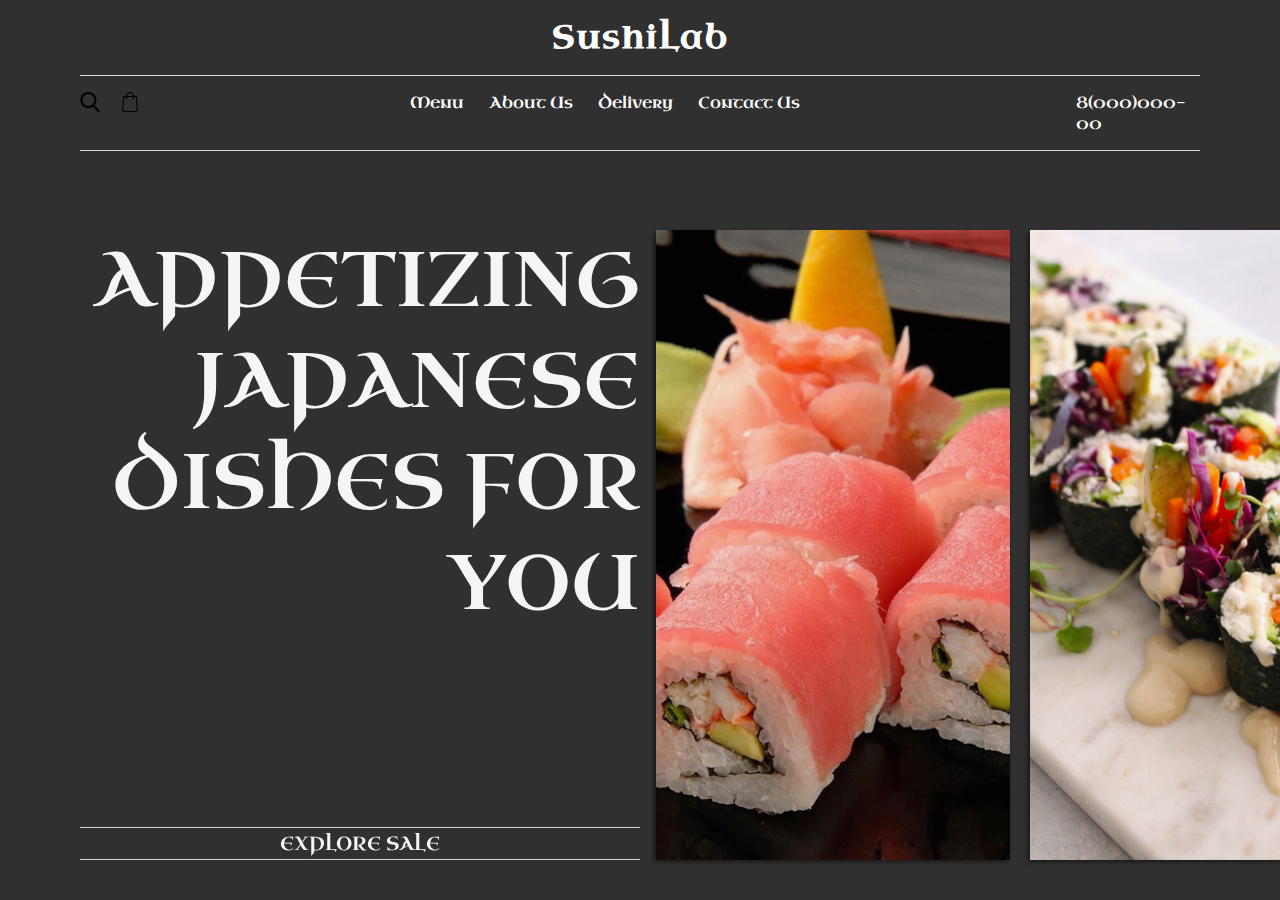
==== index.html @ f073d541 "first commit" ====
<!DOCTYPE html>
<html lang="en">
<head>
    <meta charset="UTF-8">
    <meta http-equiv="X-UA-Compatible" content="IE=edge">
    <meta name="viewport" content="width=device-width, initial-scale=1.0">
    <title>SushiLab</title>
    <link rel="stylesheet" href="https://cdnjs.cloudflare.com/ajax/libs/font-awesome/4.7.0/css/font-awesome.min.css">
    <link rel="stylesheet" href="styles/style.css">
    <script src="https://cdnjs.cloudflare.com/ajax/libs/gsap/3.7.1/gsap.min.js" defer></script>
    <script src="script/script.js" defer></script>
</head>
<body>
    <header>
        <h1>SushiLab</h1>
        <nav>
            <img class="logo" src="[data-uri]">
            <img class="logo" src="[data-uri]" />
            <ul class="nav--items">
                <li><a href="menu.html">Menu</a></li>
                <li><a href="about.html">About Us</a></li>
                <li><a href="delivery.html">Delivery</a></li>
                <li><a href="contact.html">Contact Us</a></li>
            </ul>
        <span>8(000)000-00</span>
        </nav>

        <article>
            <div class="info">
                <p>Appetizing japanese dishes for you</p>
                <div class="explore">EXPLORE SALE </div>  
                
            </div>
            <div class="images">
                <img src="images/header-image1.jpg" alt="">
                <img src="images/header-image2.jpg" alt="">
            </div>
        </article>
    </header>
</body>
</html>
---- styles/style.css ----
@import url("https://fonts.googleapis.com/css2?family=Uncial+Antiqua&display=swap");
@import url("https://fonts.googleapis.com/css2?family=Raleway:wght@300;400&display=swap");
*,
*::after,
*::before {
  margin: 0;
  padding: 0;
  -webkit-box-sizing: border-box;
          box-sizing: border-box;
}

html {
  background-color: var(--bg-color);
}

:root {
  --bg-color: #303030;
  --red: #840909;
  --white: #ffffff;
  --grey: #dadada;
}

header {
  height: 100vh;
  background-color: var(--bg-color);
  padding: 1rem 5rem;
  color: var(--white);
  font-family: "Uncial Antiqua", serif;
  overflow: hidden;
}

header h1 {
  text-align: center;
  letter-spacing: 2px;
}

header .logo {
  height: 20px;
  margin-right: 20px;
}

header nav {
  display: -webkit-box;
  display: -ms-flexbox;
  display: flex;
  -webkit-box-pack: start;
      -ms-flex-pack: start;
          justify-content: flex-start;
  border-top: 1px solid var(--grey);
  border-bottom: 1px solid var(--grey);
  margin: 1rem 0;
  padding: 1rem 0;
}

header nav .nav--items {
  display: -webkit-inline-box;
  display: -ms-inline-flexbox;
  display: inline-flex;
  -webkit-box-pack: center;
      -ms-flex-pack: center;
          justify-content: center;
  width: 1000px;
}

header nav .nav--items li {
  list-style: none;
  margin-right: 25px;
}

header nav .nav--items a {
  text-decoration: none;
  color: var(--white);
  -webkit-transition: all ease-in 300ms;
  transition: all ease-in 300ms;
}

header nav .nav--items a:hover {
  color: var(--grey);
  cursor: pointer;
  font-size: 1.2em;
}

header article {
  display: -webkit-box;
  display: -ms-flexbox;
  display: flex;
  gap: 1rem;
  height: 100%;
  padding: 1.5rem 0;
}

header article .info {
  display: -webkit-box;
  display: -ms-flexbox;
  display: flex;
  -webkit-box-orient: vertical;
  -webkit-box-direction: normal;
      -ms-flex-direction: column;
          flex-direction: column;
  -webkit-box-pack: justify;
      -ms-flex-pack: justify;
          justify-content: space-between;
  min-width: 50%;
  height: 70vh;
}

header article .info p {
  text-align: right;
  font-size: 4.8rem;
  text-transform: uppercase;
}

header article .info .explore {
  position: relative;
  font-size: 1.2rem;
  width: 100%;
  border-top: 1px solid var(--grey);
  border-bottom: 1px solid var(--grey);
  padding: 3px 0;
  text-align: center;
  -webkit-transition: all ease-in 300ms;
  transition: all ease-in 300ms;
}

header article .info .explore::after {
  display: none;
  content: url(/images/icons/arrow-right-solid.svg);
  position: absolute;
  top: 60%;
  -webkit-transform: translateY(-50%);
          transform: translateY(-50%);
}

header article .info .explore:hover {
  color: var(--grey);
  cursor: pointer;
  text-shadow: -2px 2px 5px white;
}

header article .info .explore:hover::after {
  display: inline;
}

header article .images {
  display: -webkit-box;
  display: -ms-flexbox;
  display: flex;
  height: 70vh;
  -webkit-box-pack: start;
      -ms-flex-pack: start;
          justify-content: flex-start;
  gap: 1.2rem;
}

header article .images img {
  -webkit-box-shadow: -2px 2px 5px rgba(0, 0, 0, 0.6);
          box-shadow: -2px 2px 5px rgba(0, 0, 0, 0.6);
}

.menu {
  color: var(--white);
  padding: 0 5rem;
  font-family: "Uncial Antiqua", sans-serif;
}

.menu h1 {
  text-align: center;
  margin: 10px 0;
}

.menu--items {
  display: -webkit-box;
  display: -ms-flexbox;
  display: flex;
  -webkit-box-pack: center;
      -ms-flex-pack: center;
          justify-content: center;
  margin-bottom: 30px;
}

.menu--items li {
  list-style: none;
  margin: 10px 0;
  margin-right: 20px;
  padding: 5px 0;
}

.menu--items li a {
  text-decoration: none;
  color: var(--white);
  -webkit-transition: all ease-in-out 250ms;
  transition: all ease-in-out 250ms;
}

.menu--items li a:hover {
  color: var(--grey);
  text-shadow: 0px 2px 5px rgba(128, 128, 128, 0.8);
}

.menu--items .active {
  border-bottom: 1px solid white;
}

.menu .container {
  color: var(--grey);
  display: -ms-grid;
  display: grid;
  -ms-grid-columns: (1fr)[3];
      grid-template-columns: repeat(3, 1fr);
  grid-gap: 20px;
  grid-auto-rows: 450px;
}

.menu .container .card {
  position: relative;
  margin: 20px 0;
}

.menu .container .card span {
  display: -webkit-box;
  display: -ms-flexbox;
  display: flex;
  -webkit-box-pack: justify;
      -ms-flex-pack: justify;
          justify-content: space-between;
  -webkit-box-align: center;
      -ms-flex-align: center;
          align-items: center;
}

.menu .container .card--image {
  width: 100%;
  height: 250px;
  margin-bottom: 10px;
  -o-object-fit: cover;
     object-fit: cover;
  -o-object-position: center;
     object-position: center;
  -webkit-box-shadow: -3px 3px 5px rgba(0, 0, 0, 0.6);
          box-shadow: -3px 3px 5px rgba(0, 0, 0, 0.6);
}

.menu .container .card p {
  font-family: "Raleway", serif;
  font-size: 0.8em;
  margin: 10px 0;
}

.menu .container .card a {
  color: var(--white);
}

.menu .container .card:hover {
  -webkit-transition: all ease 300ms;
  transition: all ease 300ms;
  -webkit-transform: translateY(-15px);
          transform: translateY(-15px);
  -webkit-box-shadow: -3px 3px 5px rgba(0, 0, 0, 0.7);
          box-shadow: -3px 3px 5px rgba(0, 0, 0, 0.7);
  cursor: pointer;
}

.menu .container .red::before {
  content: "HOT";
  display: -ms-grid;
  display: grid;
  place-items: center;
  position: absolute;
  left: -10px;
  top: -20px;
  height: 50px;
  width: 50px;
  border-radius: 50%;
  background-color: var(--red);
  color: var(--white);
  -webkit-box-shadow: -5px 5px 3px rgba(0, 0, 0, 0.5);
          box-shadow: -5px 5px 3px rgba(0, 0, 0, 0.5);
}

.about {
  height: 100vh;
  display: -webkit-box;
  display: -ms-flexbox;
  display: flex;
  -webkit-box-pack: justify;
      -ms-flex-pack: justify;
          justify-content: space-between;
  -webkit-box-align: center;
      -ms-flex-align: center;
          align-items: center;
  padding: 0 5rem;
  font-family: "Uncial Antiqua", sans-serif;
  color: var(--white);
}

.about .image {
  background-image: url("/images/Chef-1.jpeg");
  background-position: center;
  background-size: cover;
  width: 50%;
  height: 80vh;
}

.about .intro {
  max-width: 500px;
  height: 80vh;
  display: -webkit-box;
  display: -ms-flexbox;
  display: flex;
  -webkit-box-orient: vertical;
  -webkit-box-direction: normal;
      -ms-flex-direction: column;
          flex-direction: column;
  -webkit-box-pack: justify;
      -ms-flex-pack: justify;
          justify-content: space-between;
  padding: 0 2rem;
}

.about .intro h2 {
  text-align: center;
  letter-spacing: 1px;
}

.about .intro p {
  font-family: "Raleway";
  margin-bottom: 1rem;
}

.about .intro .book {
  position: relative;
  width: 100%;
  text-align: center;
  border-top: 1px solid var(--white);
  border-bottom: 1px solid var(--white);
  padding: 10px 0;
  -webkit-transition: all ease-in-out 300ms;
  transition: all ease-in-out 300ms;
}

.about .intro .book::after {
  display: none;
  content: url(/images/icons/arrow-right-solid.svg);
  position: absolute;
  left: 65%;
  top: 55%;
  -webkit-transform: translateY(-50%);
          transform: translateY(-50%);
}

.about .intro .book:hover {
  color: var(--grey);
  cursor: pointer;
  text-shadow: -2px 2px 5px white;
}

.about .intro .book:hover::after {
  display: inline;
}

.contact {
  height: 100vh;
  background-color: rgba(0, 0, 0, 0.8);
  color: var(--white);
  padding: 5rem;
  font-family: "Uncial Antiqua", serif;
}

.contact--card {
  width: 500px;
}

.contact--card span {
  font-size: 0.8em;
  letter-spacing: 1px;
}

.contact--card h1 {
  letter-spacing: 1.2px;
  word-spacing: 3px;
  line-height: 1.5em;
  margin-top: 1rem;
}

.contact--card p {
  font-family: "Raleway", sans-serif;
  font-size: 0.8rem;
  margin-bottom: 1.5rem;
}

.contact--card input[type="text"] {
  outline: none;
  border: 0;
  border-radius: 3px;
  color: var(--white);
  background-color: var(--bg-color);
  display: block;
  margin: 1rem 0;
  height: 2.5rem;
  padding-left: 1rem;
  min-width: 200px;
}

.contact--card .send {
  position: relative;
  margin-top: 2rem;
  border-top: 1px solid white;
  border-bottom: 1px solid white;
  padding: 10px 0;
  width: 200px;
  cursor: pointer;
  text-align: center;
  -webkit-transition: all ease-in-out 300ms;
  transition: all ease-in-out 300ms;
}

.contact--card .send::after {
  content: url("/images/icons/arrow-right-solid.svg");
  position: absolute;
}

.contact--card .send:hover {
  color: var(--grey);
  text-shadow: -1px 2px 3px grey;
}

.contact--card .checkbox {
  margin: 1rem 0;
}

.contact--card input[type="checkbox"] {
  margin: 0.5rem 0 0.5rem;
  outline: none;
  border: 0;
}

.contact--card label {
  font-family: "Raleway", sans-serif;
  font-size: 0.7rem;
}

.delivery {
  background-color: rgba(0, 0, 0, 0.8);
  padding: 5rem;
  display: -webkit-box;
  display: -ms-flexbox;
  display: flex;
  -webkit-box-pack: justify;
      -ms-flex-pack: justify;
          justify-content: space-between;
  font-family: "Uncial Antiqua";
  color: var(--white);
}

.delivery h1 {
  margin-bottom: 2rem;
}

.delivery input[type="text"] {
  display: block;
  outline: none;
  border: 0;
  color: var(--grey);
  background-color: var(--bg-color);
  height: 2.5rem;
  width: 100%;
  margin-top: 1rem;
  border-radius: 3px;
  padding-left: 1rem;
}

.delivery .payment-method {
  font-family: "Raleway";
  margin: 2rem 0;
}

.delivery .payment-method h2 {
  font-weight: 300;
  font-size: 1.4em;
  margin: 1rem 0;
}

.delivery .payment-method input[type="checkbox"] {
  outline: none;
  border: 0;
  margin: 0.5rem 0.5rem 0.5rem;
}

.delivery .payment-method label {
  font-size: 0.8rem;
}

.delivery .button {
  position: relative;
  width: 200px;
  border-top: 1px solid white;
  border-bottom: 1px solid white;
  margin: 1rem 0;
  padding: 10px 0;
  cursor: pointer;
  text-align: center;
  -webkit-transition: all ease-in-out 300ms;
  transition: all ease-in-out 300ms;
}

.delivery .button::after {
  content: url("/images/icons/arrow-right-solid.svg");
  position: absolute;
}

.delivery .button:hover {
  color: var(--grey);
  text-shadow: -1px 2px 3px rgba(128, 128, 128, 0.8);
}

.delivery .user-basket {
  font-size: 1.2em;
  width: 500px;
  display: -webkit-box;
  display: -ms-flexbox;
  display: flex;
  -webkit-box-orient: vertical;
  -webkit-box-direction: normal;
      -ms-flex-direction: column;
          flex-direction: column;
}

.delivery .user-basket .cart {
  display: -webkit-box;
  display: -ms-flexbox;
  display: flex;
  -webkit-box-orient: vertical;
  -webkit-box-direction: normal;
      -ms-flex-direction: column;
          flex-direction: column;
}

.delivery .user-basket .cart .cart--item,
.delivery .user-basket .cart .total-price {
  background-color: var(--bg-color);
  display: -webkit-box;
  display: -ms-flexbox;
  display: flex;
  -webkit-box-pack: justify;
      -ms-flex-pack: justify;
          justify-content: space-between;
  padding: 0 2rem;
  padding-bottom: 1rem;
}

.delivery .user-basket .cart .cart--item img,
.delivery .user-basket .cart .total-price img {
  height: 200px;
  width: 300px;
}

.delivery .user-basket .cart .cart--item .item-info,
.delivery .user-basket .cart .total-price .item-info {
  padding: 1rem 0;
}

.delivery .user-basket .cart .cart--item {
  -webkit-box-shadow: -1px 4px 6px rgba(128, 128, 128, 0.5);
          box-shadow: -1px 4px 6px rgba(128, 128, 128, 0.5);
  margin-bottom: 1.5rem;
}

.delivery .user-basket .cart .cart--item:hover {
  -webkit-transition: all ease-in-out 300ms;
  transition: all ease-in-out 300ms;
  -webkit-transform: translateY(-5px);
          transform: translateY(-5px);
}

.arrow-left,
.arrow-right {
  margin: 0 0.5rem;
  display: inline-block;
  height: 0;
  width: 0;
  border-top: 5px solid transparent;
  border-bottom: 5px solid transparent;
}

.arrow-left {
  border-right: 5px solid white;
}

.arrow-right {
  border-left: 5px solid white;
}
/*# sourceMappingURL=style.css.map */
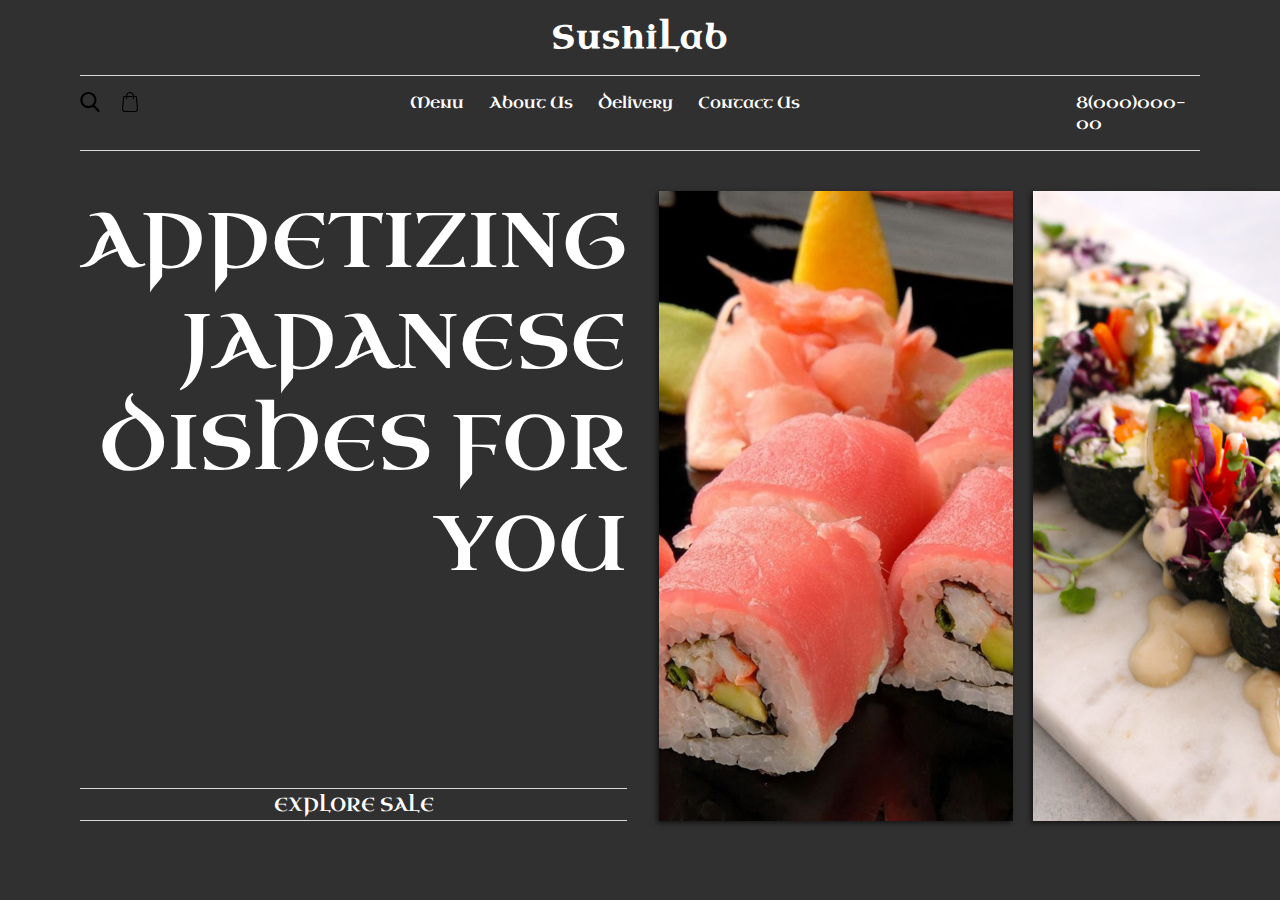
==== commit 54ee3b71: "responive design update" ====
--- a/index.html
+++ b/index.html
@@ -22,8 +22,12 @@
                 <li><a href="delivery.html">Delivery</a></li>
                 <li><a href="contact.html">Contact Us</a></li>
             </ul>
-        <span>8(000)000-00</span>
+            <span>8(000)000-00</span>
         </nav>
+
+        <div class="hamburger">
+            <div class="hamburger__bar"></div>
+        </div>
 
         <article>
             <div class="info">
--- a/styles/style.css
+++ b/styles/style.css
@@ -77,14 +77,13 @@
 header nav .nav--items a:hover {
   color: var(--grey);
   cursor: pointer;
-  font-size: 1.2em;
 }
 
 header article {
   display: -webkit-box;
   display: -ms-flexbox;
   display: flex;
-  gap: 1rem;
+  gap: 2rem;
   height: 100%;
   padding: 1.5rem 0;
 }
@@ -100,7 +99,7 @@
   -webkit-box-pack: justify;
       -ms-flex-pack: justify;
           justify-content: space-between;
-  min-width: 50%;
+  width: 50%;
   height: 70vh;
 }
 
@@ -157,6 +156,54 @@
           box-shadow: -2px 2px 5px rgba(0, 0, 0, 0.6);
 }
 
+.hamburger__bar {
+  width: 20px;
+  height: 2px;
+  background-color: white;
+  display: none;
+  margin-left: auto;
+  margin-top: 1rem;
+  -webkit-transition: all ease-in-out 500ms;
+  transition: all ease-in-out 500ms;
+}
+
+.hamburger__bar::before,
+.hamburger__bar::after {
+  content: "";
+  width: 20px;
+  height: 2px;
+  background-color: white;
+  position: absolute;
+  -webkit-transition: all ease-in-out 500ms;
+  transition: all ease-in-out 500ms;
+}
+
+.hamburger__bar::before {
+  -webkit-transform: translateY(-5px);
+          transform: translateY(-5px);
+}
+
+.hamburger__bar::after {
+  -webkit-transform: translateY(5px);
+          transform: translateY(5px);
+}
+
+.open .hamburger__bar {
+  -webkit-transform: translateX(-20px);
+          transform: translateX(-20px);
+  background: transparent;
+}
+
+.open .hamburger__bar::before {
+  -webkit-transform: rotate(45deg) translate(10px, -10px);
+          transform: rotate(45deg) translate(10px, -10px);
+}
+
+.open .hamburger__bar::after {
+  -webkit-transform: rotate(-45deg) translate(10px, 10px);
+          transform: rotate(-45deg) translate(10px, 10px);
+}
+
 .menu {
   color: var(--white);
   padding: 0 5rem;
@@ -205,8 +252,8 @@
   color: var(--grey);
   display: -ms-grid;
   display: grid;
-  -ms-grid-columns: (1fr)[3];
-      grid-template-columns: repeat(3, 1fr);
+  -ms-grid-columns: (minmax(320px, 1fr))[auto-fit];
+      grid-template-columns: repeat(auto-fit, minmax(320px, 1fr));
   grid-gap: 20px;
   grid-auto-rows: 450px;
 }
@@ -589,4 +636,119 @@
 .arrow-right {
   border-left: 5px solid white;
 }
+
+@media (max-width: 500px) {
+  header {
+    height: 100%;
+    padding: 1rem;
+  }
+  header nav {
+    overflow-x: hidden;
+    background-color: white;
+    display: block;
+    position: fixed;
+    top: 5.8rem;
+    right: -100%;
+    width: 60%;
+    height: 80vh;
+    margin: 0;
+    border: 0;
+    border-top-left-radius: 5px;
+    border-bottom-left-radius: 5px;
+    padding: 2rem 1em;
+    -webkit-box-shadow: -2px 2px 4px rgba(255, 255, 255, 0.5), 2px -2px 4px rgba(255, 255, 255, 0.5);
+            box-shadow: -2px 2px 4px rgba(255, 255, 255, 0.5), 2px -2px 4px rgba(255, 255, 255, 0.5);
+    -webkit-transition: all ease-in-out 300ms;
+    transition: all ease-in-out 300ms;
+    z-index: 10;
+  }
+  header nav .nav--items {
+    display: block;
+    margin: 2rem 0;
+  }
+  header nav .nav--items li {
+    margin-left: 4rem;
+    margin-top: 10px;
+  }
+  header nav .nav--items li a {
+    color: black;
+  }
+  header nav span {
+    display: none;
+  }
+  header .menuActive {
+    right: 1rem;
+  }
+  header article {
+    -webkit-box-orient: vertical;
+    -webkit-box-direction: reverse;
+        -ms-flex-direction: column-reverse;
+            flex-direction: column-reverse;
+  }
+  header article .info {
+    height: 100%;
+    min-width: 100%;
+    -webkit-box-pack: start;
+        -ms-flex-pack: start;
+            justify-content: flex-start;
+  }
+  header article .info p {
+    font-size: 3.5rem;
+    margin-bottom: 1rem;
+  }
+  header article .images {
+    height: 100%;
+    min-width: 100%;
+    -webkit-box-orient: vertical;
+    -webkit-box-direction: normal;
+        -ms-flex-direction: column;
+            flex-direction: column;
+  }
+  header article .images img {
+    width: 100%;
+    -o-object-fit: cover;
+       object-fit: cover;
+    -o-object-position: center;
+       object-position: center;
+  }
+  header .hamburger {
+    cursor: pointer;
+    -webkit-transition: all ease-in-out 500ms;
+    transition: all ease-in-out 500ms;
+  }
+  header .hamburger .hamburger__bar {
+    display: block;
+  }
+  .menu {
+    padding: 1rem;
+  }
+  .menu h1 {
+    cursor: pointer;
+  }
+  .menu .menu--items {
+    display: block;
+    position: relative;
+    background-color: white;
+    width: 60%;
+    top: -100%;
+    left: 50%;
+    -webkit-transform: translateX(-50%);
+            transform: translateX(-50%);
+    border-radius: 4px;
+    text-align: center;
+    padding: 1rem 0;
+    -webkit-box-shadow: 2px 2px 3px rgba(255, 255, 255, 0.5), -2px -2px 3px rgba(255, 255, 255, 0.5);
+            box-shadow: 2px 2px 3px rgba(255, 255, 255, 0.5), -2px -2px 3px rgba(255, 255, 255, 0.5);
+  }
+  .menu .menu--items li {
+    margin: 0 1rem;
+    margin-top: 5px;
+  }
+  .menu .menu--items li a {
+    color: black;
+  }
+  .menu .menu--items .active {
+    border-bottom: 1px solid black;
+  }
+}
 /*# sourceMappingURL=style.css.map */